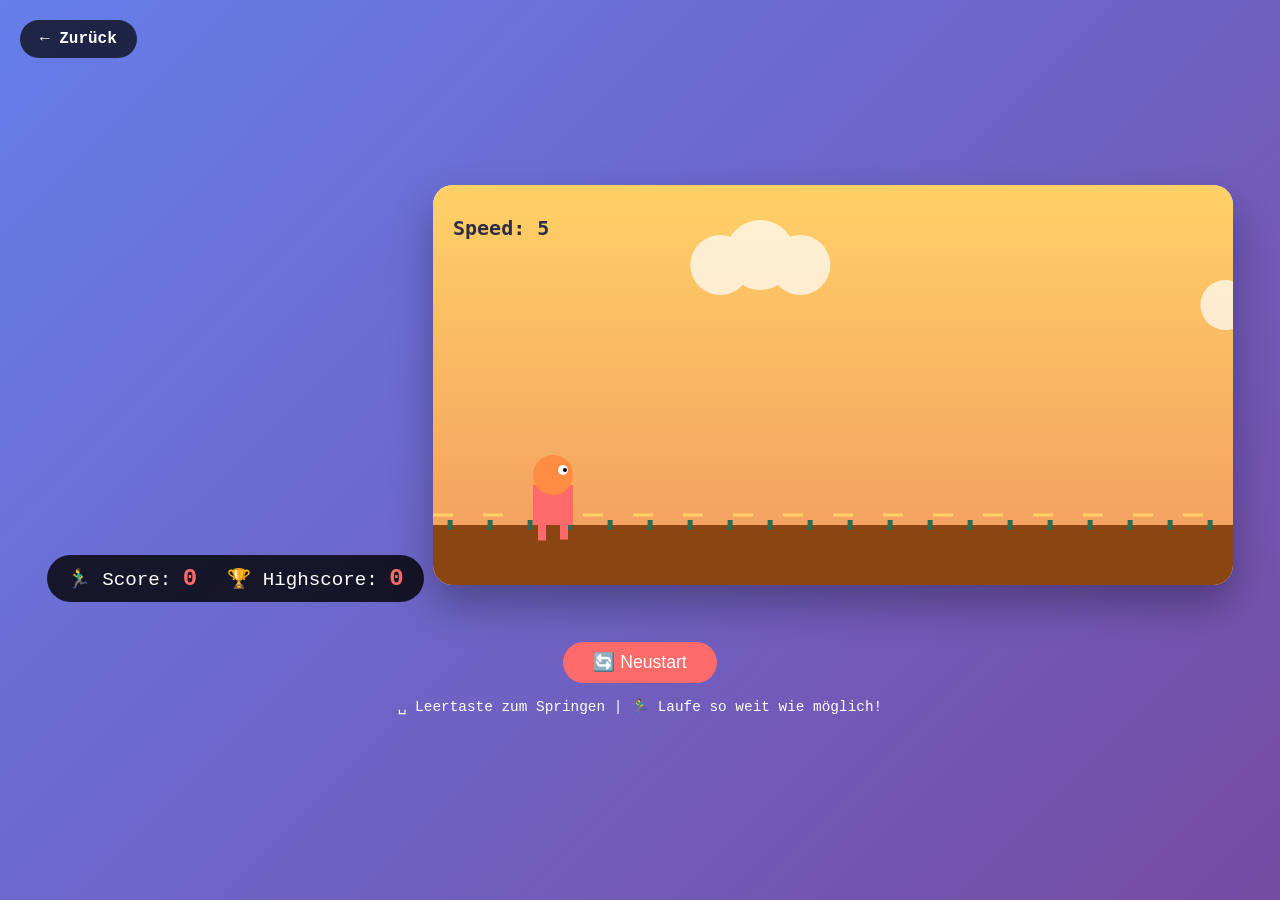
==== games/jumpnrun.html @ 11c51629 "Create jumpnrun.html" ====
<!DOCTYPE html>
<html lang="de">
<head>
    <meta charset="UTF-8">
    <meta name="viewport" content="width=device-width, initial-scale=1.0">
    <title>Jump 'n' Run - GameHub</title>
    <style>
        * {
            margin: 0;
            padding: 0;
            box-sizing: border-box;
        }

        body {
            background: linear-gradient(135deg, #667eea 0%, #764ba2 100%);
            min-height: 100vh;
            display: flex;
            justify-content: center;
            align-items: center;
            font-family: 'Courier New', monospace;
        }

        .game-wrapper {
            text-align: center;
            padding: 20px;
        }

        canvas {
            border-radius: 20px;
            box-shadow: 0 20px 40px rgba(0,0,0,0.3);
            background: #f7f7f7;
        }

        .stats {
            background: rgba(0,0,0,0.8);
            color: white;
            padding: 10px 20px;
            border-radius: 50px;
            display: inline-flex;
            gap: 30px;
            margin-bottom: 20px;
            font-size: 1.2rem;
        }

        .stats span {
            color: #ff6b6b;
            font-weight: bold;
            font-size: 1.5rem;
        }

        button {
            background: #ff6b6b;
            border: none;
            padding: 10px 30px;
            border-radius: 50px;
            color: white;
            font-size: 1.1rem;
            cursor: pointer;
            margin-top: 20px;
            transition: transform 0.2s;
        }

        button:hover {
            transform: scale(1.05);
        }

        .back-btn {
            position: fixed;
            top: 20px;
            left: 20px;
            background: rgba(0,0,0,0.7);
            color: white;
            padding: 10px 20px;
            border-radius: 25px;
            text-decoration: none;
            font-weight: bold;
        }

        .controls-info {
            color: white;
            margin-top: 15px;
            font-size: 0.9rem;
        }
    </style>
</head>
<body>
    <a href="../games.html" class="back-btn">← Zurück</a>
    
    <div class="game-wrapper">
        <div class="stats">
            <div>🏃‍♂️ Score: <span id="score">0</span></div>
            <div>🏆 Highscore: <span id="highscore">0</span></div>
        </div>
        <canvas id="gameCanvas" width="800" height="400"></canvas>
        <button onclick="resetGame()">🔄 Neustart</button>
        <div class="controls-info">
            ␣ Leertaste zum Springen | 🏃‍♂️ Laufe so weit wie möglich!
        </div>
    </div>

    <script>
        const canvas = document.getElementById('gameCanvas');
        const ctx = canvas.getContext('2d');
        
        // Spieler
        const player = {
            x: 100,
            y: 0,
            width: 40,
            height: 40,
            velocityY: 0,
            isJumping: false,
            groundY: canvas.height - 60
        };
        player.y = player.groundY - player.height;
        
        // Hindernisse
        let obstacles = [];
        let frameCount = 0;
        let spawnRate = 80;
        let gameRunning = true;
        let score = 0;
        let highscore = localStorage.getItem('jumpHighscore') || 0;
        let gameSpeed = 5;
        
        document.getElementById('highscore').textContent = highscore;
        
        class Obstacle {
            constructor() {
                this.x = canvas.width;
                this.width = 30;
                this.height = 35;
                this.y = player.groundY - this.height;
            }
            
            draw() {
                // Kaktus
                ctx.fillStyle = '#2d6a4f';
                ctx.fillRect(this.x, this.y, this.width, this.height);
                ctx.fillStyle = '#1b4332';
                for(let i = 0; i < 3; i++) {
                    ctx.fillRect(this.x + 5 + i*8, this.y - 15, 6, 15);
                }
                // Gesicht
                ctx.fillStyle = '#7400b8';
                ctx.fillRect(this.x + 5, this.y + 10, 5, 5);
                ctx.fillRect(this.x + 20, this.y + 10, 5, 5);
            }
            
            update() {
                this.x -= gameSpeed;
            }
        }
        
        function drawPlayer() {
            // Körper
            ctx.fillStyle = '#ff6b6b';
            ctx.fillRect(player.x, player.y, player.width, player.height);
            
            // Kopf (rund)
            ctx.fillStyle = '#ff8c42';
            ctx.beginPath();
            ctx.arc(player.x + player.width/2, player.y - 10, 20, 0, Math.PI*2);
            ctx.fill();
            
            // Auge
            ctx.fillStyle = 'white';
            ctx.beginPath();
            ctx.arc(player.x + player.width - 10, player.y - 15, 5, 0, Math.PI*2);
            ctx.fill();
            ctx.fillStyle = 'black';
            ctx.beginPath();
            ctx.arc(player.x + player.width - 8, player.y - 15, 2, 0, Math.PI*2);
            ctx.fill();
            
            // Beine (animiert)
            const legOffset = Math.sin(Date.now() * 0.01) * 5;
            ctx.fillStyle = '#ff6b6b';
            ctx.fillRect(player.x + 5, player.y + player.height, 8, 15 + legOffset);
            ctx.fillRect(player.x + player.width - 13, player.y + player.height, 8, 15 - legOffset);
        }
        
        function drawGround() {
            ctx.fillStyle = '#8B4513';
            ctx.fillRect(0, player.groundY, canvas.width, canvas.height - player.groundY);
            
            // Gras
            ctx.fillStyle = '#2d6a4f';
            for(let i = 0; i < 20; i++) {
                ctx.fillRect(i * 40 + (Date.now() * 0.1) % 40, player.groundY - 5, 5, 10);
            }
            
            // Linie
            ctx.strokeStyle = '#ffd166';
            ctx.lineWidth = 3;
            ctx.beginPath();
            ctx.setLineDash([20, 30]);
            ctx.moveTo(0, player.groundY - 10);
            ctx.lineTo(canvas.width, player.groundY - 10);
            ctx.stroke();
            ctx.setLineDash([]);
        }
        
        function drawBackground() {
            // Himmel
            const gradient = ctx.createLinearGradient(0, 0, 0, player.groundY);
            gradient.addColorStop(0, '#ffd166');
            gradient.addColorStop(1, '#f4a261');
            ctx.fillStyle = gradient;
            ctx.fillRect(0, 0, canvas.width, player.groundY);
            
            // Wolken
            ctx.fillStyle = 'rgba(255,255,255,0.7)';
            ctx.beginPath();
            ctx.arc(100 + (Date.now() * 0.05) % 200, 80, 30, 0, Math.PI*2);
            ctx.arc(140 + (Date.now() * 0.05) % 200, 70, 35, 0, Math.PI*2);
            ctx.arc(180 + (Date.now() * 0.05) % 200, 80, 30, 0, Math.PI*2);
            ctx.fill();
            
            ctx.beginPath();
            ctx.arc(500 + (Date.now() * 0.03) % 300, 120, 25, 0, Math.PI*2);
            ctx.arc(540 + (Date.now() * 0.03) % 300, 110, 30, 0, Math.PI*2);
            ctx.fill();
        }
        
        function updatePlayer() {
            if(!gameRunning) return;
            
            // Physik
            player.velocityY += 0.8;
            player.y += player.velocityY;
            
            // Bodenkollision
            if(player.y >= player.groundY - player.height) {
                player.y = player.groundY - player.height;
                player.isJumping = false;
                player.velocityY = 0;
            }
            
            // Deckekollision
            if(player.y < 0) {
                player.y = 0;
                if(player.velocityY < 0) player.velocityY = 0;
            }
        }
        
        function updateObstacles() {
            if(!gameRunning) return;
            
            frameCount++;
            
            // Neue Hindernisse spawnen
            if(frameCount >= spawnRate && obstacles.length < 3) {
                frameCount = 0;
                obstacles.push(new Obstacle());
                // Schwierigkeit erhöhen
                if(score > 500) spawnRate = 40;
                else if(score > 300) spawnRate = 55;
                else if(score > 100) spawnRate = 65;
            }
            
            // Hindernisse bewegen und kollision prüfen
            for(let i = 0; i < obstacles.length; i++) {
                obstacles[i].update();
                
                // Kollision
                if(player.x < obstacles[i].x + obstacles[i].width &&
                   player.x + player.width > obstacles[i].x &&
                   player.y < obstacles[i].y + obstacles[i].height &&
                   player.y + player.height > obstacles[i].y) {
                    gameOver();
                }
                
                // Score erhöhen wenn vorbei
                if(obstacles[i].x + obstacles[i].width < player.x && !obstacles[i].counted) {
                    obstacles[i].counted = true;
                    score += 10;
                    document.getElementById('score').textContent = Math.floor(score);
                    
                    // Highscore update
                    if(score > highscore) {
                        highscore = Math.floor(score);
                        document.getElementById('highscore').textContent = highscore;
                        localStorage.setItem('jumpHighscore', highscore);
                    }
                    
                    // Geschwindigkeit erhöhen
                    gameSpeed = 5 + Math.floor(score / 300);
                }
                
                // Entfernen
                if(obstacles[i].x + obstacles[i].width < 0) {
                    obstacles.splice(i, 1);
                    i--;
                }
            }
        }
        
        function gameOver() {
            gameRunning = false;
            ctx.fillStyle = 'rgba(0,0,0,0.8)';
            ctx.fillRect(0, 0, canvas.width, canvas.height);
            ctx.fillStyle = 'white';
            ctx.font = 'bold 40px monospace';
            ctx.fillText('GAME OVER', canvas.width/2 - 130, canvas.height/2 - 50);
            ctx.font = '25px monospace';
            ctx.fillText(`Score: ${Math.floor(score)}`, canvas.width/2 - 70, canvas.height/2);
            ctx.font = '18px monospace';
            ctx.fillText('Drücke Neustart', canvas.width/2 - 80, canvas.height/2 + 50);
        }
        
        function resetGame() {
            gameRunning = true;
            score = 0;
            gameSpeed = 5;
            spawnRate = 80;
            frameCount = 0;
            obstacles = [];
            player.y = player.groundY - player.height;
            player.velocityY = 0;
            player.isJumping = false;
            document.getElementById('score').textContent = '0';
        }
        
        function jump() {
            if(!gameRunning) return;
            if(!player.isJumping) {
                player.velocityY = -12;
                player.isJumping = true;
            }
        }
        
        function gameLoop() {
            updatePlayer();
            updateObstacles();
            
            drawBackground();
            drawGround();
            
            for(const obstacle of obstacles) {
                obstacle.draw();
            }
            
            drawPlayer();
            
            // Score Anzeige im Canvas
            ctx.fillStyle = '#2b2d42';
            ctx.font = 'bold 20px monospace';
            ctx.fillText(`Speed: ${gameSpeed}`, 20, 50);
            
            requestAnimationFrame(gameLoop);
        }
        
        // Event Listener
        document.addEventListener('keydown', (e) => {
            if(e.code === 'Space') {
                e.preventDefault();
                jump();
            }
        });
        
        canvas.addEventListener('click', () => jump());
        
        // Spiel starten
        resetGame();
        gameLoop();
    </script>
</body>
</html>
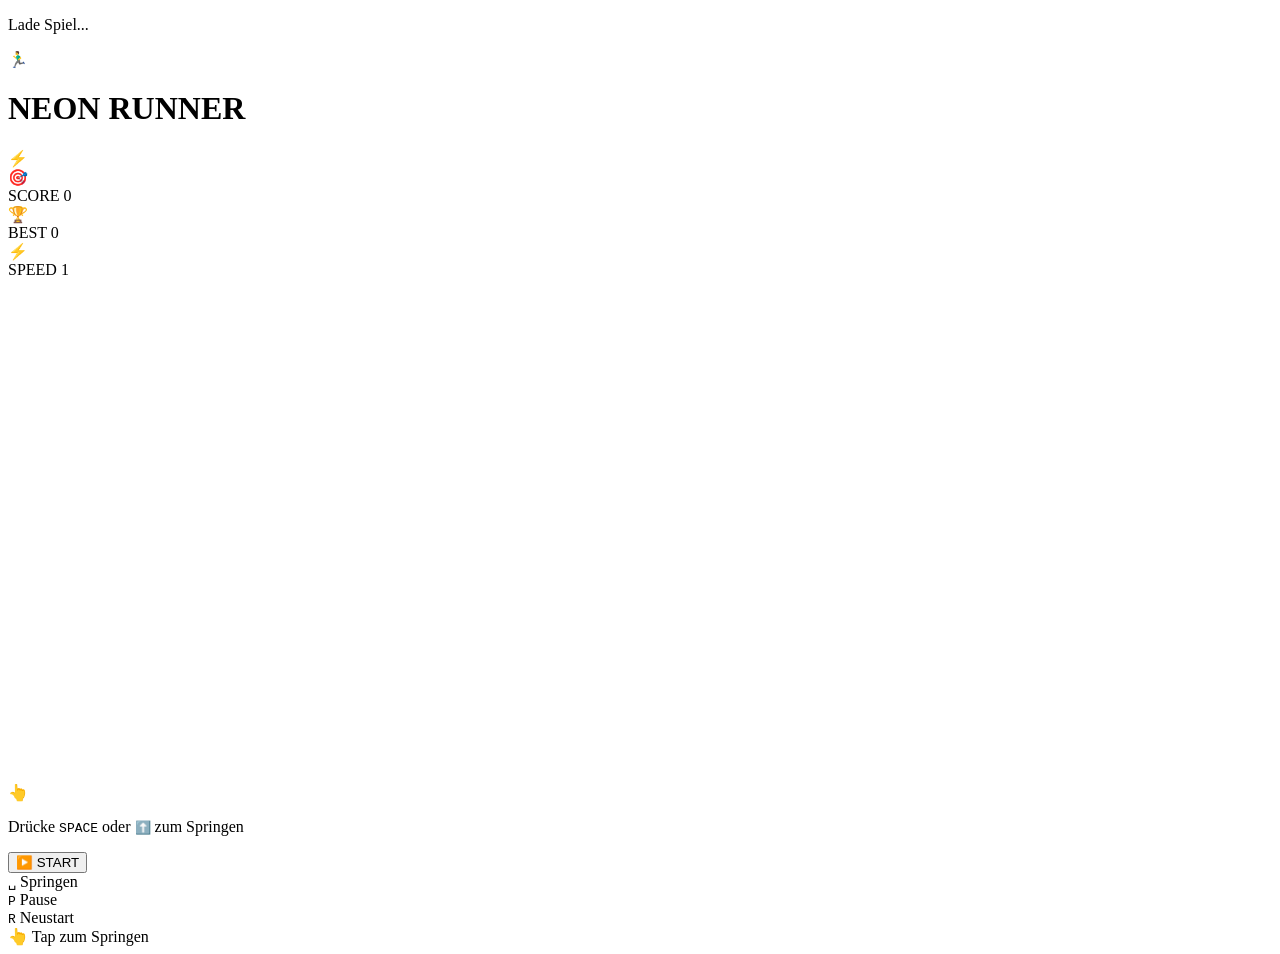
==== commit bb2acd15: "Update jumpnrun.html" ====
--- a/games/jumpnrun.html
+++ b/games/jumpnrun.html
@@ -2,368 +2,126 @@
 <html lang="de">
 <head>
     <meta charset="UTF-8">
-    <meta name="viewport" content="width=device-width, initial-scale=1.0">
-    <title>Jump 'n' Run - GameHub</title>
-    <style>
-        * {
-            margin: 0;
-            padding: 0;
-            box-sizing: border-box;
-        }
-
-        body {
-            background: linear-gradient(135deg, #667eea 0%, #764ba2 100%);
-            min-height: 100vh;
-            display: flex;
-            justify-content: center;
-            align-items: center;
-            font-family: 'Courier New', monospace;
-        }
-
-        .game-wrapper {
-            text-align: center;
-            padding: 20px;
-        }
-
-        canvas {
-            border-radius: 20px;
-            box-shadow: 0 20px 40px rgba(0,0,0,0.3);
-            background: #f7f7f7;
-        }
-
-        .stats {
-            background: rgba(0,0,0,0.8);
-            color: white;
-            padding: 10px 20px;
-            border-radius: 50px;
-            display: inline-flex;
-            gap: 30px;
-            margin-bottom: 20px;
-            font-size: 1.2rem;
-        }
-
-        .stats span {
-            color: #ff6b6b;
-            font-weight: bold;
-            font-size: 1.5rem;
-        }
-
-        button {
-            background: #ff6b6b;
-            border: none;
-            padding: 10px 30px;
-            border-radius: 50px;
-            color: white;
-            font-size: 1.1rem;
-            cursor: pointer;
-            margin-top: 20px;
-            transition: transform 0.2s;
-        }
-
-        button:hover {
-            transform: scale(1.05);
-        }
-
-        .back-btn {
-            position: fixed;
-            top: 20px;
-            left: 20px;
-            background: rgba(0,0,0,0.7);
-            color: white;
-            padding: 10px 20px;
-            border-radius: 25px;
-            text-decoration: none;
-            font-weight: bold;
-        }
-
-        .controls-info {
-            color: white;
-            margin-top: 15px;
-            font-size: 0.9rem;
-        }
-    </style>
+    <meta name="viewport" content="width=device-width, initial-scale=1.0, user-scalable=no">
+    <title>Neon Runner - Jump 'n' Run | GameHub</title>
+    <link rel="stylesheet" href="../css/jumpnrun.css">
 </head>
 <body>
-    <a href="../games.html" class="back-btn">← Zurück</a>
-    
-    <div class="game-wrapper">
-        <div class="stats">
-            <div>🏃‍♂️ Score: <span id="score">0</span></div>
-            <div>🏆 Highscore: <span id="highscore">0</span></div>
-        </div>
-        <canvas id="gameCanvas" width="800" height="400"></canvas>
-        <button onclick="resetGame()">🔄 Neustart</button>
-        <div class="controls-info">
-            ␣ Leertaste zum Springen | 🏃‍♂️ Laufe so weit wie möglich!
+    <!-- Preloader -->
+    <div class="preloader">
+        <div class="preloader-content">
+            <div class="runner-loader"></div>
+            <p>Lade Spiel...</p>
         </div>
     </div>
 
-    <script>
-        const canvas = document.getElementById('gameCanvas');
-        const ctx = canvas.getContext('2d');
-        
-        // Spieler
-        const player = {
-            x: 100,
-            y: 0,
-            width: 40,
-            height: 40,
-            velocityY: 0,
-            isJumping: false,
-            groundY: canvas.height - 60
-        };
-        player.y = player.groundY - player.height;
-        
-        // Hindernisse
-        let obstacles = [];
-        let frameCount = 0;
-        let spawnRate = 80;
-        let gameRunning = true;
-        let score = 0;
-        let highscore = localStorage.getItem('jumpHighscore') || 0;
-        let gameSpeed = 5;
-        
-        document.getElementById('highscore').textContent = highscore;
-        
-        class Obstacle {
-            constructor() {
-                this.x = canvas.width;
-                this.width = 30;
-                this.height = 35;
-                this.y = player.groundY - this.height;
-            }
+    <!-- Game Container -->
+    <div class="game-container">
+        <!-- Header mit Stats -->
+        <div class="game-header">
+            <div class="game-title">
+                <span class="title-icon">🏃‍♂️</span>
+                <h1>NEON RUNNER</h1>
+                <span class="title-icon">⚡</span>
+            </div>
+            <div class="stats-panel">
+                <div class="stat-card">
+                    <div class="stat-icon">🎯</div>
+                    <div class="stat-info">
+                        <span class="stat-label">SCORE</span>
+                        <span class="stat-value" id="score">0</span>
+                    </div>
+                </div>
+                <div class="stat-card">
+                    <div class="stat-icon">🏆</div>
+                    <div class="stat-info">
+                        <span class="stat-label">BEST</span>
+                        <span class="stat-value" id="highscore">0</span>
+                    </div>
+                </div>
+                <div class="stat-card">
+                    <div class="stat-icon">⚡</div>
+                    <div class="stat-info">
+                        <span class="stat-label">SPEED</span>
+                        <span class="stat-value" id="speedLevel">1</span>
+                    </div>
+                </div>
+            </div>
+        </div>
+
+        <!-- Canvas Bereich -->
+        <div class="canvas-wrapper">
+            <canvas id="gameCanvas" width="1000" height="500"></canvas>
             
-            draw() {
-                // Kaktus
-                ctx.fillStyle = '#2d6a4f';
-                ctx.fillRect(this.x, this.y, this.width, this.height);
-                ctx.fillStyle = '#1b4332';
-                for(let i = 0; i < 3; i++) {
-                    ctx.fillRect(this.x + 5 + i*8, this.y - 15, 6, 15);
-                }
-                // Gesicht
-                ctx.fillStyle = '#7400b8';
-                ctx.fillRect(this.x + 5, this.y + 10, 5, 5);
-                ctx.fillRect(this.x + 20, this.y + 10, 5, 5);
-            }
-            
-            update() {
-                this.x -= gameSpeed;
-            }
-        }
-        
-        function drawPlayer() {
-            // Körper
-            ctx.fillStyle = '#ff6b6b';
-            ctx.fillRect(player.x, player.y, player.width, player.height);
-            
-            // Kopf (rund)
-            ctx.fillStyle = '#ff8c42';
-            ctx.beginPath();
-            ctx.arc(player.x + player.width/2, player.y - 10, 20, 0, Math.PI*2);
-            ctx.fill();
-            
-            // Auge
-            ctx.fillStyle = 'white';
-            ctx.beginPath();
-            ctx.arc(player.x + player.width - 10, player.y - 15, 5, 0, Math.PI*2);
-            ctx.fill();
-            ctx.fillStyle = 'black';
-            ctx.beginPath();
-            ctx.arc(player.x + player.width - 8, player.y - 15, 2, 0, Math.PI*2);
-            ctx.fill();
-            
-            // Beine (animiert)
-            const legOffset = Math.sin(Date.now() * 0.01) * 5;
-            ctx.fillStyle = '#ff6b6b';
-            ctx.fillRect(player.x + 5, player.y + player.height, 8, 15 + legOffset);
-            ctx.fillRect(player.x + player.width - 13, player.y + player.height, 8, 15 - legOffset);
-        }
-        
-        function drawGround() {
-            ctx.fillStyle = '#8B4513';
-            ctx.fillRect(0, player.groundY, canvas.width, canvas.height - player.groundY);
-            
-            // Gras
-            ctx.fillStyle = '#2d6a4f';
-            for(let i = 0; i < 20; i++) {
-                ctx.fillRect(i * 40 + (Date.now() * 0.1) % 40, player.groundY - 5, 5, 10);
-            }
-            
-            // Linie
-            ctx.strokeStyle = '#ffd166';
-            ctx.lineWidth = 3;
-            ctx.beginPath();
-            ctx.setLineDash([20, 30]);
-            ctx.moveTo(0, player.groundY - 10);
-            ctx.lineTo(canvas.width, player.groundY - 10);
-            ctx.stroke();
-            ctx.setLineDash([]);
-        }
-        
-        function drawBackground() {
-            // Himmel
-            const gradient = ctx.createLinearGradient(0, 0, 0, player.groundY);
-            gradient.addColorStop(0, '#ffd166');
-            gradient.addColorStop(1, '#f4a261');
-            ctx.fillStyle = gradient;
-            ctx.fillRect(0, 0, canvas.width, player.groundY);
-            
-            // Wolken
-            ctx.fillStyle = 'rgba(255,255,255,0.7)';
-            ctx.beginPath();
-            ctx.arc(100 + (Date.now() * 0.05) % 200, 80, 30, 0, Math.PI*2);
-            ctx.arc(140 + (Date.now() * 0.05) % 200, 70, 35, 0, Math.PI*2);
-            ctx.arc(180 + (Date.now() * 0.05) % 200, 80, 30, 0, Math.PI*2);
-            ctx.fill();
-            
-            ctx.beginPath();
-            ctx.arc(500 + (Date.now() * 0.03) % 300, 120, 25, 0, Math.PI*2);
-            ctx.arc(540 + (Date.now() * 0.03) % 300, 110, 30, 0, Math.PI*2);
-            ctx.fill();
-        }
-        
-        function updatePlayer() {
-            if(!gameRunning) return;
-            
-            // Physik
-            player.velocityY += 0.8;
-            player.y += player.velocityY;
-            
-            // Bodenkollision
-            if(player.y >= player.groundY - player.height) {
-                player.y = player.groundY - player.height;
-                player.isJumping = false;
-                player.velocityY = 0;
-            }
-            
-            // Deckekollision
-            if(player.y < 0) {
-                player.y = 0;
-                if(player.velocityY < 0) player.velocityY = 0;
-            }
-        }
-        
-        function updateObstacles() {
-            if(!gameRunning) return;
-            
-            frameCount++;
-            
-            // Neue Hindernisse spawnen
-            if(frameCount >= spawnRate && obstacles.length < 3) {
-                frameCount = 0;
-                obstacles.push(new Obstacle());
-                // Schwierigkeit erhöhen
-                if(score > 500) spawnRate = 40;
-                else if(score > 300) spawnRate = 55;
-                else if(score > 100) spawnRate = 65;
-            }
-            
-            // Hindernisse bewegen und kollision prüfen
-            for(let i = 0; i < obstacles.length; i++) {
-                obstacles[i].update();
-                
-                // Kollision
-                if(player.x < obstacles[i].x + obstacles[i].width &&
-                   player.x + player.width > obstacles[i].x &&
-                   player.y < obstacles[i].y + obstacles[i].height &&
-                   player.y + player.height > obstacles[i].y) {
-                    gameOver();
-                }
-                
-                // Score erhöhen wenn vorbei
-                if(obstacles[i].x + obstacles[i].width < player.x && !obstacles[i].counted) {
-                    obstacles[i].counted = true;
-                    score += 10;
-                    document.getElementById('score').textContent = Math.floor(score);
-                    
-                    // Highscore update
-                    if(score > highscore) {
-                        highscore = Math.floor(score);
-                        document.getElementById('highscore').textContent = highscore;
-                        localStorage.setItem('jumpHighscore', highscore);
-                    }
-                    
-                    // Geschwindigkeit erhöhen
-                    gameSpeed = 5 + Math.floor(score / 300);
-                }
-                
-                // Entfernen
-                if(obstacles[i].x + obstacles[i].width < 0) {
-                    obstacles.splice(i, 1);
-                    i--;
-                }
-            }
-        }
-        
-        function gameOver() {
-            gameRunning = false;
-            ctx.fillStyle = 'rgba(0,0,0,0.8)';
-            ctx.fillRect(0, 0, canvas.width, canvas.height);
-            ctx.fillStyle = 'white';
-            ctx.font = 'bold 40px monospace';
-            ctx.fillText('GAME OVER', canvas.width/2 - 130, canvas.height/2 - 50);
-            ctx.font = '25px monospace';
-            ctx.fillText(`Score: ${Math.floor(score)}`, canvas.width/2 - 70, canvas.height/2);
-            ctx.font = '18px monospace';
-            ctx.fillText('Drücke Neustart', canvas.width/2 - 80, canvas.height/2 + 50);
-        }
-        
-        function resetGame() {
-            gameRunning = true;
-            score = 0;
-            gameSpeed = 5;
-            spawnRate = 80;
-            frameCount = 0;
-            obstacles = [];
-            player.y = player.groundY - player.height;
-            player.velocityY = 0;
-            player.isJumping = false;
-            document.getElementById('score').textContent = '0';
-        }
-        
-        function jump() {
-            if(!gameRunning) return;
-            if(!player.isJumping) {
-                player.velocityY = -12;
-                player.isJumping = true;
-            }
-        }
-        
-        function gameLoop() {
-            updatePlayer();
-            updateObstacles();
-            
-            drawBackground();
-            drawGround();
-            
-            for(const obstacle of obstacles) {
-                obstacle.draw();
-            }
-            
-            drawPlayer();
-            
-            // Score Anzeige im Canvas
-            ctx.fillStyle = '#2b2d42';
-            ctx.font = 'bold 20px monospace';
-            ctx.fillText(`Speed: ${gameSpeed}`, 20, 50);
-            
-            requestAnimationFrame(gameLoop);
-        }
-        
-        // Event Listener
-        document.addEventListener('keydown', (e) => {
-            if(e.code === 'Space') {
-                e.preventDefault();
-                jump();
-            }
-        });
-        
-        canvas.addEventListener('click', () => jump());
-        
-        // Spiel starten
-        resetGame();
-        gameLoop();
-    </script>
+            <!-- UI Overlays -->
+            <div class="game-overlay" id="gameOverlay" style="display: none;">
+                <div class="overlay-content">
+                    <div class="game-over-icon">💀</div>
+                    <h2>GAME OVER</h2>
+                    <div class="final-score">
+                        <p>Dein Score</p>
+                        <span id="finalScore">0</span>
+                    </div>
+                    <div class="overlay-buttons">
+                        <button class="overlay-btn restart-btn" onclick="resetGame()">
+                            🔄 Nochmal
+                        </button>
+                        <button class="overlay-btn menu-btn" onclick="window.location.href='../games.html'">
+                            🏠 Menü
+                        </button>
+                    </div>
+                </div>
+            </div>
+
+            <div class="pause-overlay" id="pauseOverlay" style="display: none;">
+                <div class="pause-content">
+                    <div class="pause-icon">⏸️</div>
+                    <h2>PAUSE</h2>
+                    <button class="overlay-btn" onclick="togglePause()">▶️ Weiter</button>
+                </div>
+            </div>
+
+            <div class="start-prompt" id="startPrompt">
+                <div class="prompt-content">
+                    <div class="prompt-arrow">👆</div>
+                    <p>Drücke <kbd>SPACE</kbd> oder <kbd>⬆️</kbd> zum Springen</p>
+                    <button class="start-btn" onclick="startGame()">▶️ START</button>
+                </div>
+            </div>
+        </div>
+
+        <!-- Controls Info -->
+        <div class="controls-info">
+            <div class="control-key">
+                <kbd>␣</kbd>
+                <span>Springen</span>
+            </div>
+            <div class="control-key">
+                <kbd>P</kbd>
+                <span>Pause</span>
+            </div>
+            <div class="control-key">
+                <kbd>R</kbd>
+                <span>Neustart</span>
+            </div>
+            <div class="control-key mobile-only">
+                <span>👆</span>
+                <span>Tap zum Springen</span>
+            </div>
+        </div>
+
+        <!-- Power-Up Anzeige -->
+        <div class="powerup-bar" id="powerupBar">
+            <div class="powerup-indicator" id="powerupIndicator" style="display: none;">
+                <span id="powerupIcon">🛡️</span>
+                <span id="powerupText">Shield</span>
+                <div class="powerup-timer">
+                    <div class="timer-fill" id="powerupTimer"></div>
+                </div>
+            </div>
+        </div>
+    </div>
+
+    <script src="../js/jumpnrun.js"></script>
 </body>
 </html>
